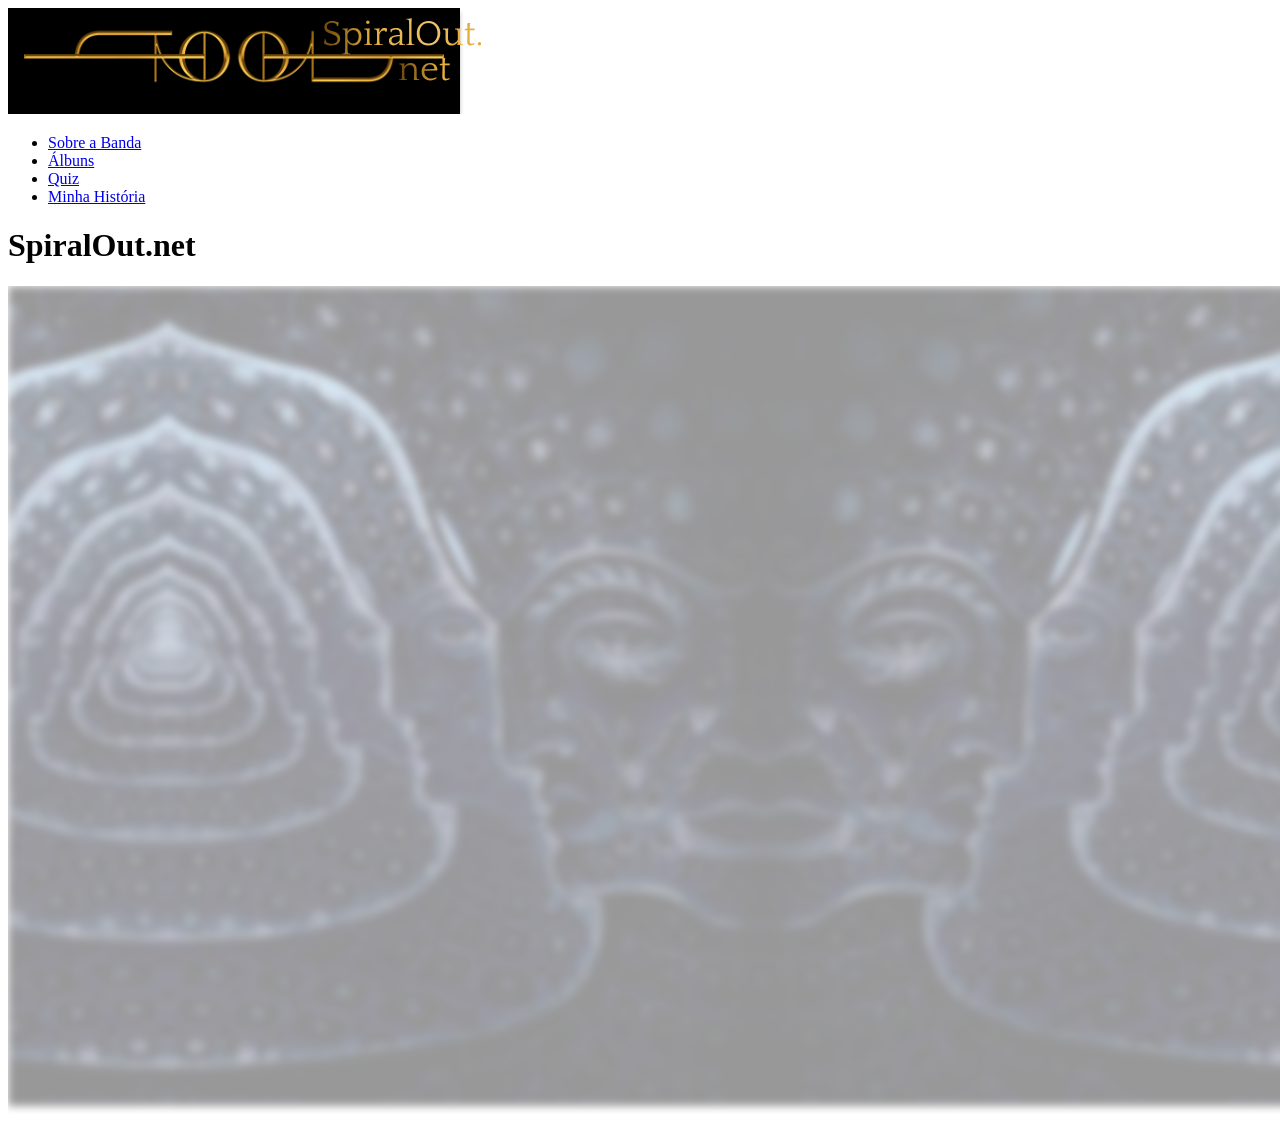
==== index.html @ 12d0bd38 "adicionando elementos da nav bar" ====
<!DOCTYPE html>
<html lang="en">
<head>
    <meta charset="UTF-8">
    <meta name="viewport" content="width=device-width, initial-scale=1.0">
    <title>SpiralOut.net</title>
    <link rel="stylesheet" href="assets/css/style.css">
</head>

<body>
    <header>
        <a href="index.html"> <img src="assets/images/logo_navbar_tool.svg" alt="Imagem da logo da navbar" class="logo"></a>

        <ul class="nav_list">
            <li><a href="#sobre_a_banda">Sobre a Banda</a></li>
            <li><a href="#albuns">Álbuns</a></li>
            <li><a href="#quiz">Quiz</a></li>
            <li><a href="#minha_historia">Minha História</a></li>

        </ul>
    </header>

    <div class="hero" id="hero"></div>
    <div class="hero-content">
        <h1>SpiralOut.<span>net</span></h1>

    </div>
    
</body>
<a href="index.html"> <img src="assets/images/fundo.svg" alt="Imagem de fundo do álbum '10,000 Days' da banda Tool"></a>
</html>
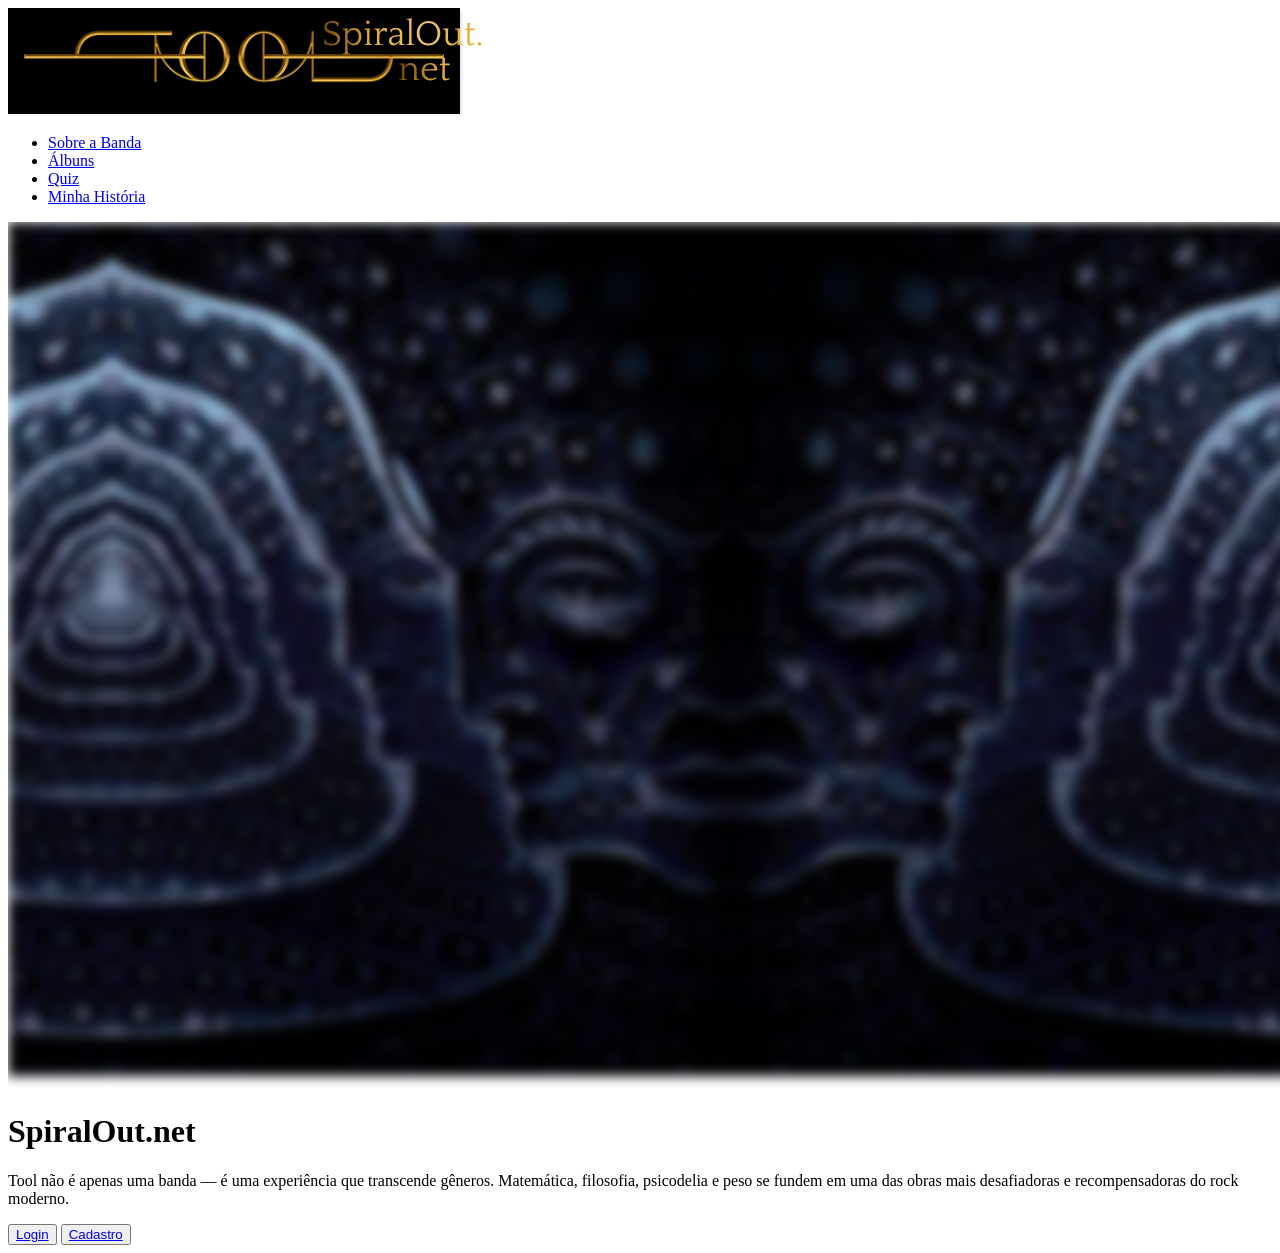
==== commit bed8a234: "Iniciando o HTML da Hero Section" ====
--- a/index.html
+++ b/index.html
@@ -22,10 +22,12 @@
 
     <div class="hero" id="hero"></div>
     <div class="hero-content">
-        <h1>SpiralOut.<span>net</span></h1>
-
+        <a href="index.html"> <img src="assets/images/fundo.svg" alt="Imagem de fundo do álbum '10,000 Days' da banda Tool"></a>
+        <h1>SpiralOut.<span class="texto-amarelo">net</span></h1>
+        <p>Tool não é apenas uma banda — é uma experiência que transcende gêneros. Matemática, filosofia, psicodelia e peso se fundem em uma das obras mais desafiadoras e recompensadoras do rock moderno.</p>
+        <button><a href="pages/login.html">Login</a></button>
+        <button><a href="pages/cadastro.html">Cadastro</a></button>
     </div>
     
 </body>
-<a href="index.html"> <img src="assets/images/fundo.svg" alt="Imagem de fundo do álbum '10,000 Days' da banda Tool"></a>
 </html>
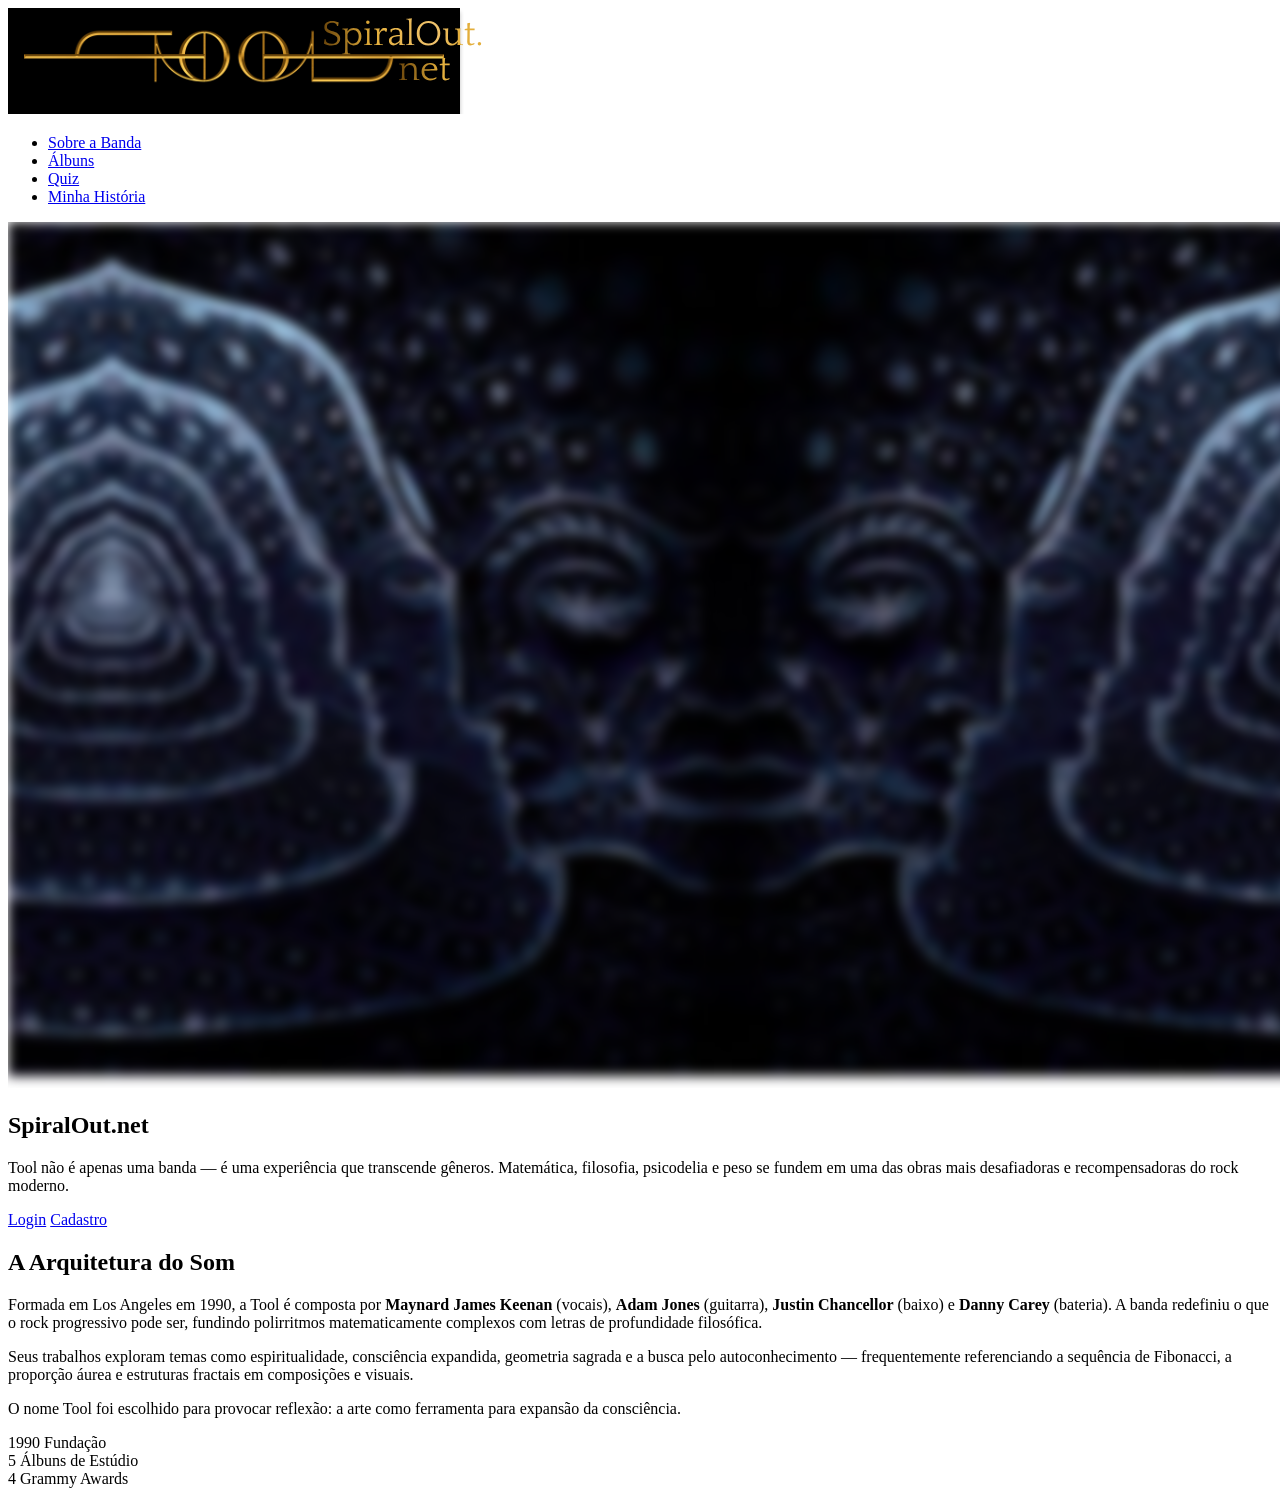
==== commit ad0baeda: "Adicionando a seção 'Sobre a Banda'" ====
--- a/index.html
+++ b/index.html
@@ -20,14 +20,66 @@
         </ul>
     </header>
 
-    <div class="hero" id="hero"></div>
+    <!-- HERO SECTION -->
+    <section class="hero" id="hero">
+        <div class="hero-background">
+        <img src="assets/images/fundo.svg" alt="Imagem de fundo do álbum '10,000 Days' da banda Tool">
+        </div>
+
     <div class="hero-content">
-        <a href="index.html"> <img src="assets/images/fundo.svg" alt="Imagem de fundo do álbum '10,000 Days' da banda Tool"></a>
         <h1>SpiralOut.<span class="texto-amarelo">net</span></h1>
         <p>Tool não é apenas uma banda — é uma experiência que transcende gêneros. Matemática, filosofia, psicodelia e peso se fundem em uma das obras mais desafiadoras e recompensadoras do rock moderno.</p>
-        <button><a href="pages/login.html">Login</a></button>
-        <button><a href="pages/cadastro.html">Cadastro</a></button>
+        <div class="hero-buttons">
+        <a href="pages/login.html" class="btn btn-linha">Login</a>
+        <a href="pages/cadastro.html" class="btn btn-preenchido">Cadastro</a>
+        </div>
     </div>
+
+    </section>
+
+    <!-- VIDEO DO YOUTUBE -->
+     <section>
+
+     </section>
+
+     <!-- SOBRE A BANDA -->
+      <section class="sobre" id="sobre_a_banda">
+
+        <div class="sobre-texto">
+            <h2 id="titulo-sobre">A Arquitetura do Som</h2>
+            <p>Formada em Los Angeles em 1990, a Tool é composta por <strong>Maynard James Keenan</strong> (vocais), <strong>Adam Jones</strong> (guitarra), <strong>Justin Chancellor</strong> (baixo) e <strong>Danny Carey</strong> (bateria). A banda redefiniu o que o rock progressivo pode ser, fundindo polirritmos matematicamente complexos com letras de profundidade filosófica.</p>
+
+            <p>Seus trabalhos exploram temas como espiritualidade, consciência expandida, geometria sagrada e a busca pelo autoconhecimento — frequentemente referenciando a sequência de Fibonacci, a proporção áurea e estruturas fractais em composições e visuais.</p>
+
+            <p>O nome Tool foi escolhido para provocar reflexão: a arte como ferramenta para expansão da consciência.</p>
+        </div>
+
+        <!-- bloquinhos de estatísticas -->
+         <div class="sobre-stats">
+ 
+        <div class="stat-card">
+          <span class="stat-num">1990</span>
+          <span class="stat-label">Fundação</span>
+        </div>
+ 
+        <div class="stat-card">
+          <span class="stat-num">5</span>
+          <span class="stat-label">Álbuns de Estúdio</span>
+        </div>
+ 
+        <div class="stat-card">
+          <span class="stat-num">4</span>
+          <span class="stat-label">Grammy Awards</span>
+        </div>
+      </div>
+      </section>
+
+      <!-- ALBUNS -->
+       <section>
+        <div>
+            
+        </div>
+       </section>
     
 </body>
 </html>
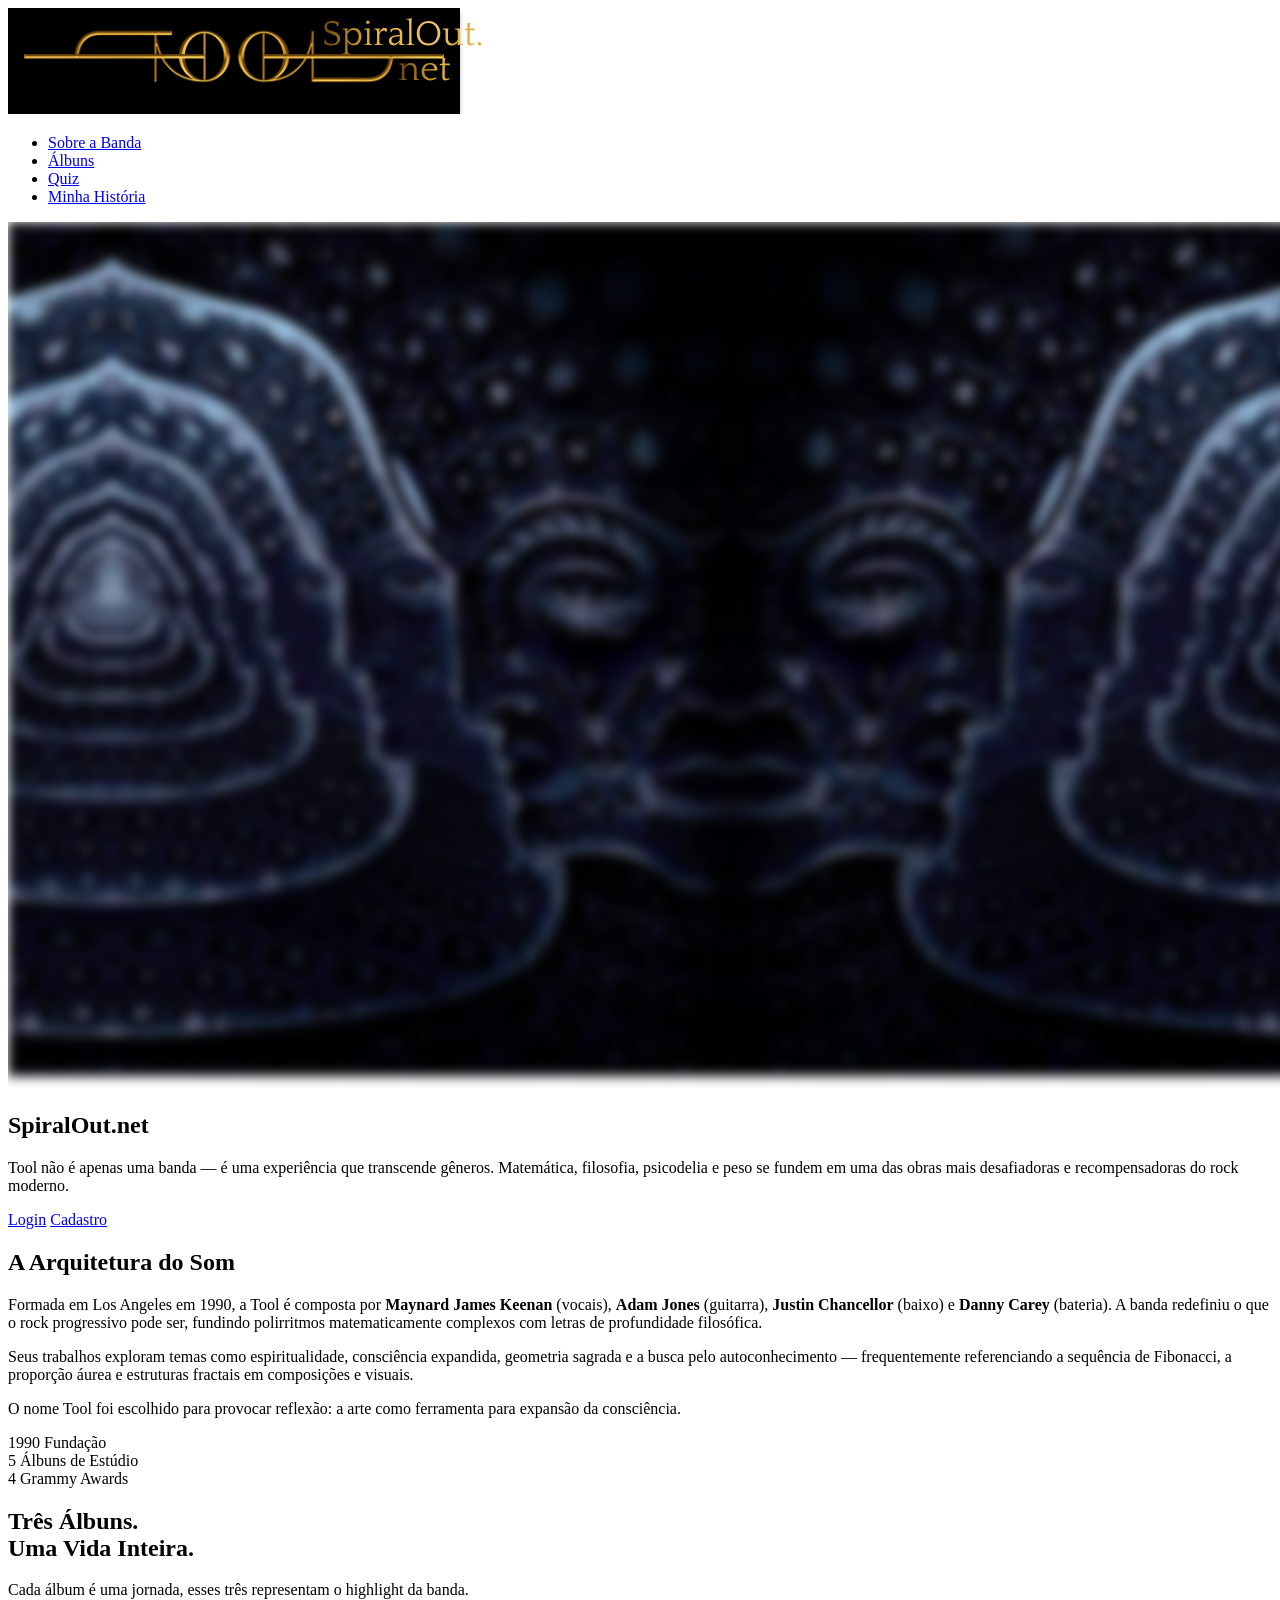
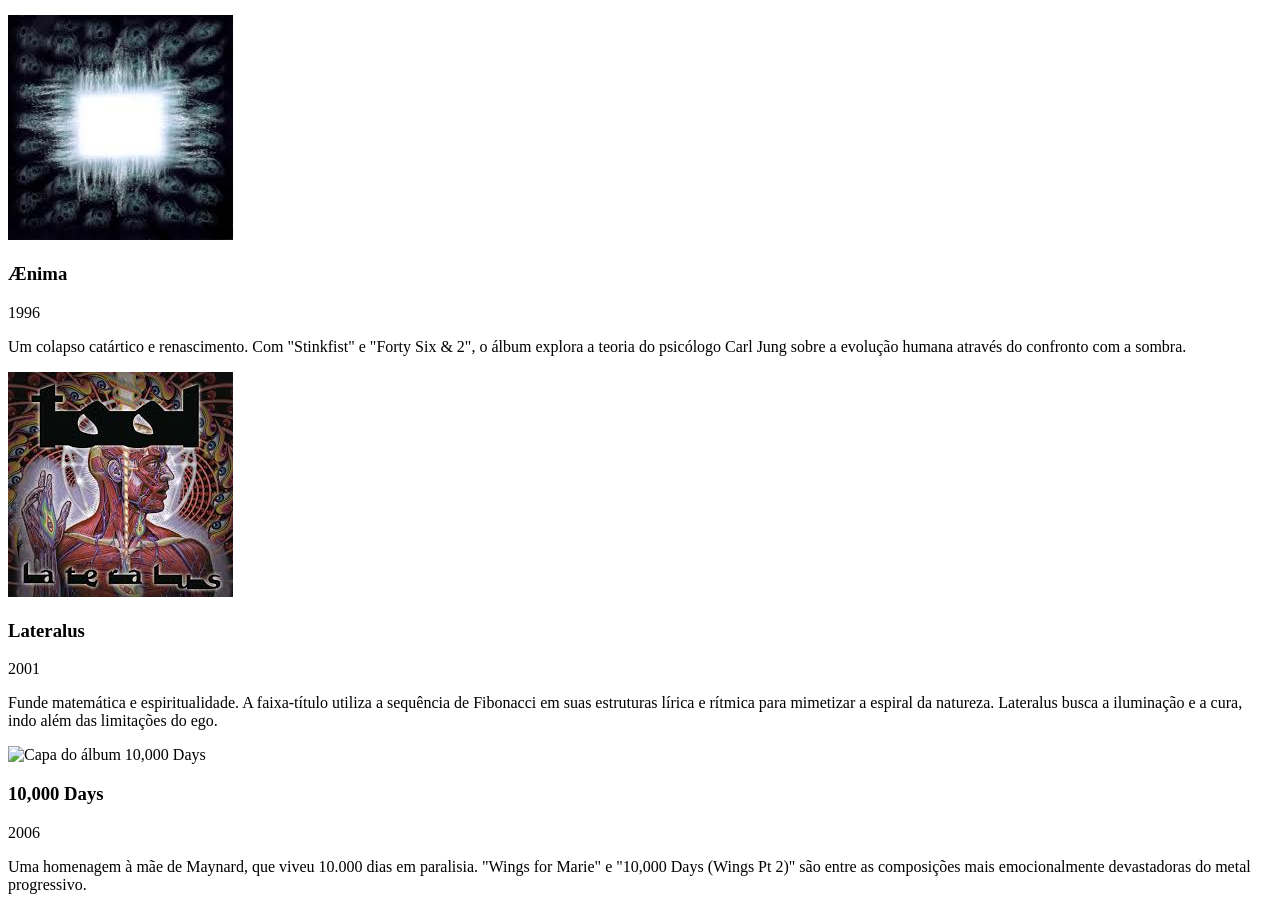
==== commit d2765751: "Adicionando as seções de albuns" ====
--- a/index.html
+++ b/index.html
@@ -5,6 +5,7 @@
     <meta name="viewport" content="width=device-width, initial-scale=1.0">
     <title>SpiralOut.net</title>
     <link rel="stylesheet" href="assets/css/style.css">
+    <link href="https://fonts.googleapis.com/css2?family=Cinzel:wght@400;600;900&family=Cormorant+Garamond:ital,wght@0,300;0,400;1,300&family=Share+Tech+Mono&display=swap" rel="stylesheet">
 </head>
 
 <body>
@@ -34,11 +35,6 @@
         <a href="pages/cadastro.html" class="btn btn-preenchido">Cadastro</a>
         </div>
     </div>
-
-    </section>
-
-    <!-- VIDEO DO YOUTUBE -->
-     <section>
 
      </section>
 
@@ -75,9 +71,54 @@
       </section>
 
       <!-- ALBUNS -->
-       <section>
-        <div>
-            
+       <section class="albuns" id="albuns">
+
+        <div class="albuns-header">
+            <h2 id="titulo-albuns">Três Álbuns. <br> Uma Vida Inteira.</h2>
+            <p>Cada álbum é uma jornada, esses três representam o highlight da banda.
+            </p>
+        </div>
+
+        <div class="albuns-grid">
+
+            <!-- Ænima -->
+            <article class="album-card" aria-label="Álbum Ænima">
+                <div class="album-capa">
+                    <img src="assets/images/aenima.jpg" alt="Capa do álbum Ænima">
+                </div>
+
+                <div class="album-info">
+                    <h3 class="album-nome">Ænima</h3>
+                    <span class="album-ano">1996</span>
+                    <p class="album-desc"> Um colapso catártico e renascimento. Com "Stinkfist" e "Forty Six & 2", o álbum explora a teoria do psicólogo Carl Jung sobre a evolução humana através do confronto com a sombra. </p>
+                </div>
+            </article>
+
+            <!-- Lateralus -->
+             <article class="album-card">
+                <div class="album-capa">
+                    <img src="assets/images/lateralus.jpg" alt="Capa do álbum Lateralus">
+                </div>
+
+                <div class="album-info">
+                    <h3 class="album-nome" >Lateralus</h3>
+                    <span class="album-ano">2001</span>
+                    <p class="album-desc"> Funde matemática e espiritualidade. A faixa-título utiliza a sequência de Fibonacci em suas estruturas lírica e rítmica para mimetizar a espiral da natureza. Lateralus busca a iluminação e a cura, indo além das limitações do ego. </p>
+                </div>
+             </article>
+
+             <!-- 10,000 Days -->
+              <article class="album-card">
+                <div class="album-capa">
+                    <img src="assets/images/10000days.jpg" alt="Capa do álbum 10,000 Days">
+                </div>
+
+                <div class="album-info">
+                    <h3 class="album-nome">10,000 Days</h3>
+                    <span class="album-ano">2006</span>
+                    <p class="album-desc"> Uma homenagem à mãe de Maynard, que viveu 10.000 dias em paralisia. "Wings for Marie" e "10,000 Days (Wings Pt 2)" são entre as composições mais emocionalmente devastadoras do metal progressivo. </p>
+                </div>
+              </article>
         </div>
        </section>
     
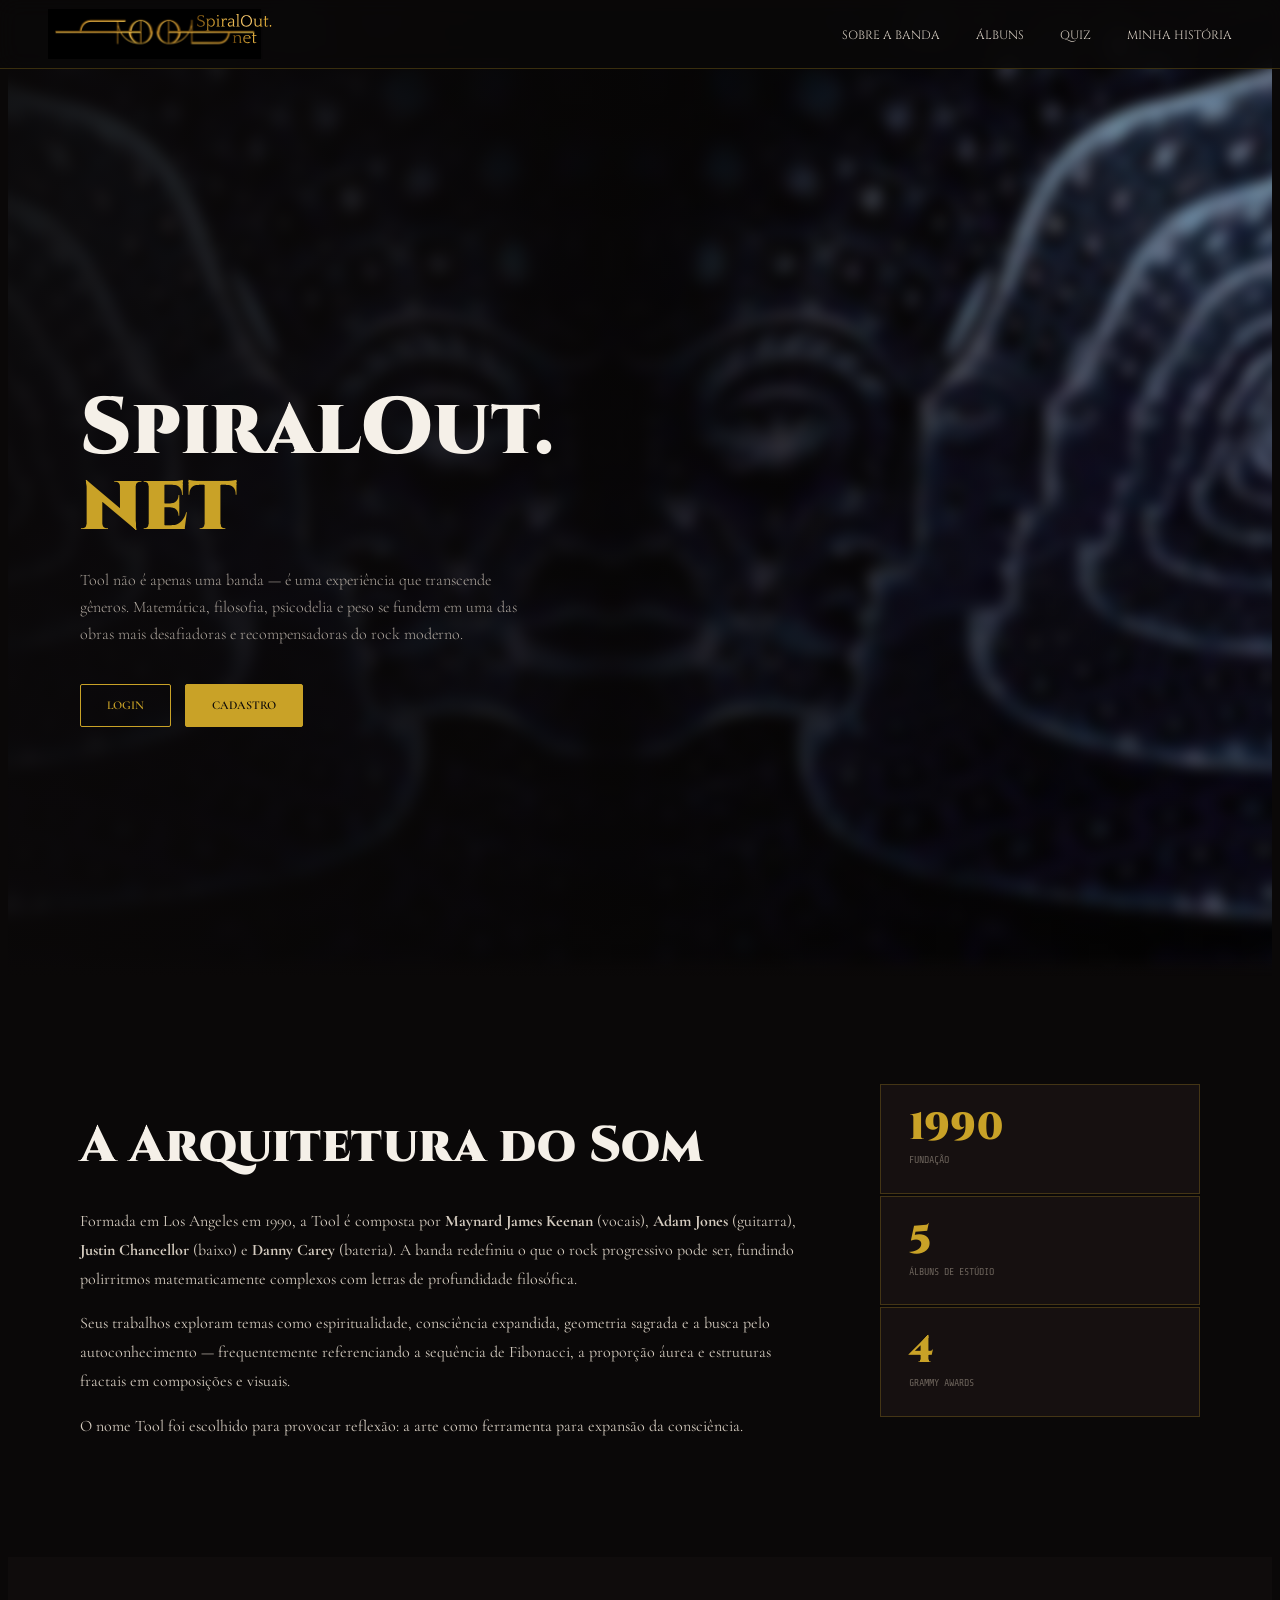
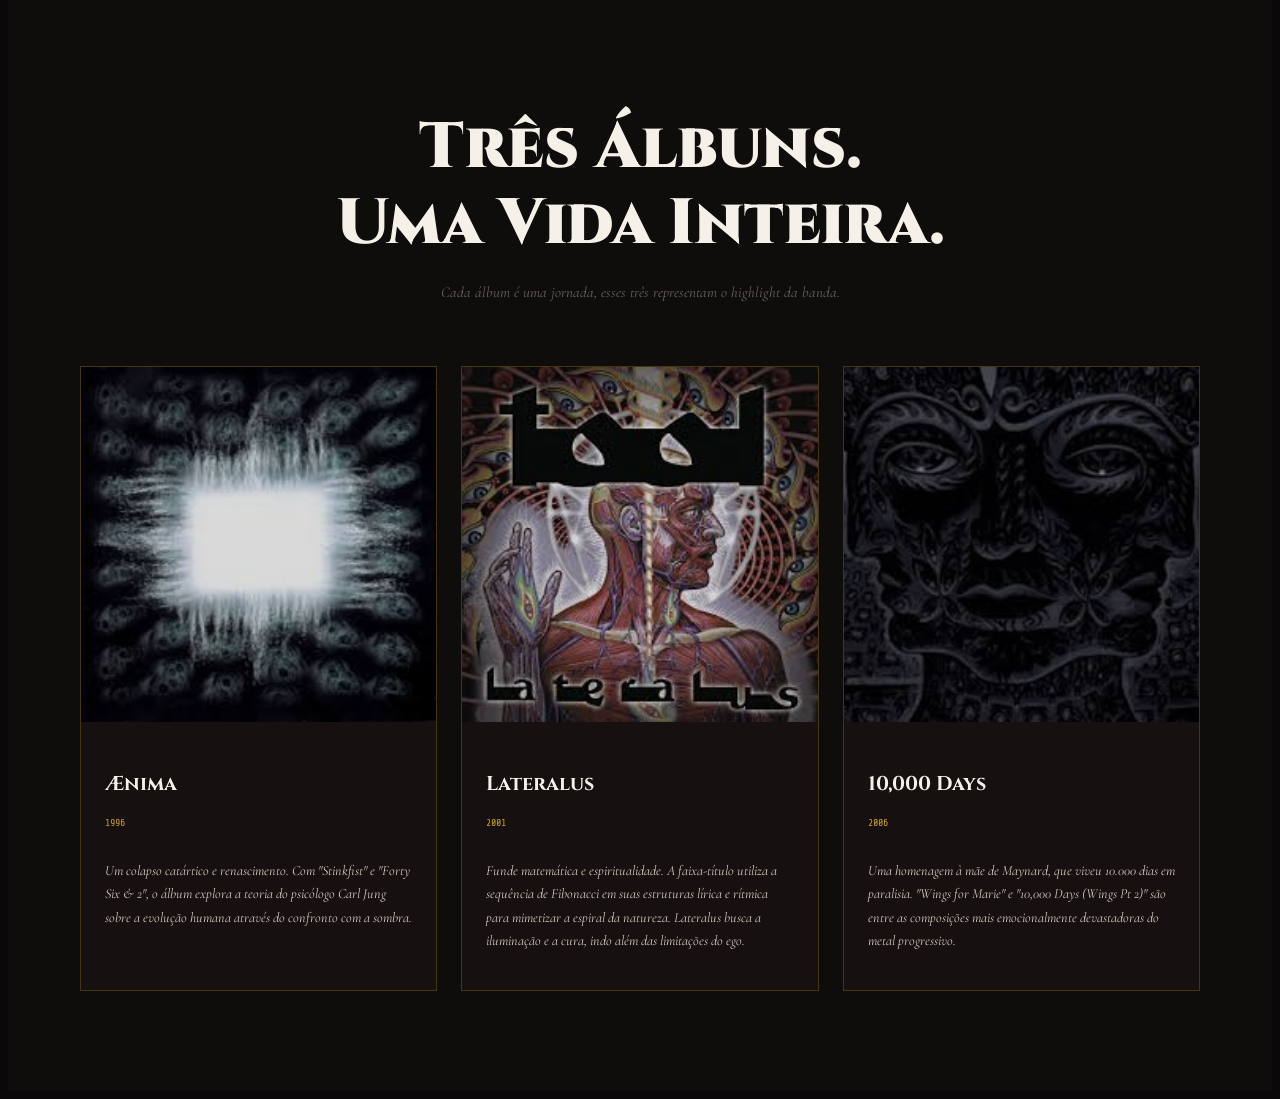
==== commit 280241a6: "Adicionando o CSS da página" ====
--- a/index.html
+++ b/index.html
@@ -13,32 +13,32 @@
         <a href="index.html"> <img src="assets/images/logo_navbar_tool.svg" alt="Imagem da logo da navbar" class="logo"></a>
 
         <ul class="nav_list">
-            <li><a href="#sobre_a_banda">Sobre a Banda</a></li>
-            <li><a href="#albuns">Álbuns</a></li>
-            <li><a href="#quiz">Quiz</a></li>
-            <li><a href="#minha_historia">Minha História</a></li>
+            <li><a href="#sobre_a_banda">SOBRE A BANDA</a></li>
+            <li><a href="#albuns">ÁLBUNS</a></li>
+            <li><a href="#quiz">QUIZ</a></li>
+            <li><a href="#minha_historia">MINHA HISTÓRIA</a></li>
 
         </ul>
     </header>
 
-    <!-- HERO SECTION -->
+    <!-- Hero Section -->
     <section class="hero" id="hero">
         <div class="hero-background">
         <img src="assets/images/fundo.svg" alt="Imagem de fundo do álbum '10,000 Days' da banda Tool">
         </div>
 
     <div class="hero-content">
-        <h1>SpiralOut.<span class="texto-amarelo">net</span></h1>
+        <h1>SpiralOut. <br><span class="texto-amarelo">net</span></h1>
         <p>Tool não é apenas uma banda — é uma experiência que transcende gêneros. Matemática, filosofia, psicodelia e peso se fundem em uma das obras mais desafiadoras e recompensadoras do rock moderno.</p>
         <div class="hero-buttons">
-        <a href="pages/login.html" class="btn btn-linha">Login</a>
-        <a href="pages/cadastro.html" class="btn btn-preenchido">Cadastro</a>
+        <a href="pages/login.html" class="btn btn-linha">LOGIN</a>
+        <a href="pages/cadastro.html" class="btn btn-preenchido">CADASTRO</a>
         </div>
     </div>
 
      </section>
 
-     <!-- SOBRE A BANDA -->
+     <!-- Sobre a banda -->
       <section class="sobre" id="sobre_a_banda">
 
         <div class="sobre-texto">
@@ -55,22 +55,22 @@
  
         <div class="stat-card">
           <span class="stat-num">1990</span>
-          <span class="stat-label">Fundação</span>
+          <span class="stat-label">FUNDAÇÃO</span>
         </div>
  
         <div class="stat-card">
           <span class="stat-num">5</span>
-          <span class="stat-label">Álbuns de Estúdio</span>
+          <span class="stat-label">ÁLBUNS DE ESTÚDIO</span>
         </div>
  
         <div class="stat-card">
           <span class="stat-num">4</span>
-          <span class="stat-label">Grammy Awards</span>
+          <span class="stat-label">GRAMMY AWARDS</span>
         </div>
       </div>
       </section>
 
-      <!-- ALBUNS -->
+      <!-- Albuns -->
        <section class="albuns" id="albuns">
 
         <div class="albuns-header">
@@ -110,7 +110,7 @@
              <!-- 10,000 Days -->
               <article class="album-card">
                 <div class="album-capa">
-                    <img src="assets/images/10000days.jpg" alt="Capa do álbum 10,000 Days">
+                    <img src="assets/images/10000 days.jpg" alt="Capa do álbum 10,000 Days">
                 </div>
 
                 <div class="album-info">
--- a/assets/css/style.css
+++ b/assets/css/style.css
@@ -0,0 +1,375 @@
+@import url('https://fonts.googleapis.com/css2?family=Cinzel:wght@400;600;900&family=Cormorant+Garamond:ital,wght@0,300;0,400;0,600;1,300;1,400&family=Share+Tech+Mono&display=swap');
+
+:root {
+  --ouro:        #c9a227;
+  --ouro-escuro: #7a601a;
+  --ouro-borda:  rgba(201, 162, 39, 0.25);
+  --fundo:       #0a0808;
+  --fundo-2:     #0f0c0c;
+  --fundo-card:  #161010;
+  --texto:       #d4cbbf;
+  --texto-fraco: #6b625a;
+  --branco:      #f5f0e8;
+}
+
+*::before,
+*::after {
+  box-sizing: border-box;
+  margin: 0;
+  padding: 0;
+}
+
+html {
+  scroll-behavior: smooth; /* rola a tela suavemente */
+}
+
+body {
+  background-color: var(--fundo);
+  color: var(--texto);
+  font-family: 'Cormorant Garamond';
+  font-size: 18px;
+  line-height: 1.75;
+}
+
+img {
+  display: block;
+  max-width: 100%;
+}
+
+a {
+  color: inherit;
+  text-decoration: none;
+}
+
+ul {
+  list-style: none; /* tira a bolinha de listas */
+}
+
+.texto-amarelo {
+  color: var(--ouro); /* span do <h1> */
+}
+
+/* botoes */
+.btn {
+  display: inline-block;
+  font-family: 'Cormorant Garamond';
+  font-size: 12px;
+  font-weight: 600;
+  padding: 10px 26px;
+  border-radius: 2px;
+  cursor: pointer;
+}
+
+.btn-linha { /* linha do login */
+  background: transparent;
+  border: 1px solid var(--ouro);
+  color: var(--ouro);
+}
+
+.btn-preenchido { /* caixa do cadastro */
+  background: var(--ouro);
+  border: 1px solid var(--ouro);
+  color: #0a0808;
+}
+
+
+header {
+  position: fixed;
+  top: 0;
+  left: 0;
+  right: 0;
+  z-index: 100;
+
+  display: flex;
+  align-items: center;
+  justify-content: space-between;
+  gap: 24px;
+
+  padding: 0 48px;
+  height: 68px;
+
+  background: #0a0808e0;
+  backdrop-filter: blur(10px);
+  border-bottom: 1px solid var(--ouro-borda);
+}
+
+.logo {
+  height: 50px;
+  width: auto;
+  flex-shrink: 0;
+}
+
+.nav_list {
+  display: flex;
+  align-items: center;
+  gap: 36px;
+}
+
+.nav_list a {
+  font-family: 'Cinzel';
+  font-size: 12px;
+  font-weight: 400;
+  color: var(--texto);
+  transition: color 0.2s;
+}
+
+.nav_list a:hover {
+  color: var(--ouro);
+}
+
+.hero {
+  position: relative;
+  width: 100%;
+  min-height: 100vh;
+  display: flex;
+  align-items: center;
+  padding-top: 68px;
+}
+
+.hero-background {
+  position: absolute;
+  inset: 0;
+  z-index: 0;
+  overflow: hidden;
+}
+
+.hero-background img {
+  width: 100%;
+  height: 100%;
+  object-fit: cover;
+  object-position: center;
+}
+
+.hero-background::after {/* gradiente escuro da esquerda para direita */
+  content: '';
+  position: absolute;
+  inset: 0;
+  background: linear-gradient(
+    to right,
+    rgba(10, 8, 8, 0.92) 0%,
+    rgba(10, 8, 8, 0.65) 50%,
+    rgba(10, 8, 8, 0.2) 100%
+  );
+}
+
+.hero-content {
+  position: relative;
+  z-index: 2;
+  max-width: 580px;
+  padding: 80px 72px;
+}
+
+.hero-content h1 {
+  font-family: 'Cinzel';
+  font-size: 80px;
+  font-weight: 900;
+  line-height: 0.95;
+  color: var(--branco);
+  margin-bottom: 24px;
+}
+
+.hero-content p {
+  font-size: 16px;
+  font-weight: 300;
+  color: rgba(212, 203, 191, 0.8);
+  line-height: 1.7;
+  max-width: 440px;
+  margin-bottom: 36px;
+}
+
+.hero-buttons {
+  display: flex;
+  gap: 14px;
+  flex-wrap: wrap;
+}
+
+.sobre {
+  display: grid;
+  grid-template-columns: 1fr 320px;
+  gap: 72px;
+  align-items: start;
+
+  padding: 100px 72px;
+  background: var(--fundo);
+}
+
+.sobre-texto h2 {
+  font-family: 'Cinzel';
+  font-size: 50px;
+  font-weight: 900;
+  color: var(--branco);
+  line-height: 1.15;
+  margin-bottom: 32px;
+}
+
+.sobre-texto p {
+  font-size: 16px;
+  color: var(--texto);
+  margin-bottom: 16px;
+  line-height: 1.8;
+}
+
+.sobre-stats {
+  display: flex;
+  flex-direction: column;
+  gap: 2px;
+  padding-top: 8px;
+}
+
+.stat-card {
+  background: var(--fundo-card);
+  border: 1px solid var(--ouro-borda);
+  padding: 24px 28px;
+  display: flex;
+  flex-direction: column;
+  gap: 4px;
+}
+
+.stat-num {
+  font-family: 'Cinzel';
+  font-size: 38px;
+  font-weight: 900;
+  color: var(--ouro);
+  line-height: 1;
+}
+
+.stat-label {
+  font-family: 'Share Tech Mono';
+  font-size: 10px;
+  color: var(--texto-fraco);
+}
+
+.albuns {
+  padding: 100px 72px;
+  background: var(--fundo-2);
+}
+
+.albuns-header {
+  text-align: center;
+  margin-bottom: 60px;
+}
+
+.albuns-header h2 {
+  font-family: 'Cinzel';
+  font-size: 64px;
+  font-weight: 900;
+  color: var(--branco);
+  line-height: 1.2;
+  margin-bottom: 16px;
+}
+
+.albuns-header p {
+  font-size: 15px;
+  color: var(--texto-fraco);
+  font-style: italic;
+}
+
+.albuns-grid {
+  display: grid;
+  grid-template-columns: repeat(3, 1fr); /* cria 3 colunas de largura igual */
+  gap: 24px;
+}
+
+.album-card {
+  background: var(--fundo-card);
+  border: 1px solid var(--ouro-borda);
+  overflow: hidden;
+  transition: transform 0.3s ease, border-color 0.3s ease, box-shadow 0.3s ease;
+}
+
+.album-capa {
+  width: 100%;
+  aspect-ratio: 1 / 1; /* pra enquadrar a imagem do album */
+  overflow: hidden;
+}
+
+.album-capa img {
+  width: 100%;
+  height: 100%;
+  object-fit: cover;
+  transition: transform 0.4s ease, filter 0.4s ease;
+  filter: brightness(0.85) saturate(0.7);
+}
+
+.album-info {
+  padding: 24px;
+}
+
+.album-nome {
+  font-family: 'Cinzel';
+  font-size: 20px;
+  font-weight: 700;
+  color: var(--branco);
+  margin-bottom: 4px;
+}
+
+.album-ano {
+  display: inline-block;
+  font-family: 'Share Tech Mono';
+  font-size: 10px;
+  color: var(--ouro);
+  margin-bottom: 14px;
+}
+
+.album-desc {
+  font-size: 14px;
+  color: var(--texto);
+  line-height: 1.65;
+  font-style: italic;
+}
+
+@media (max-width: 1024px) {
+  .sobre {
+    grid-template-columns: 1fr;
+    gap: 48px;
+    padding: 80px 40px;
+  }
+
+  .sobre-stats {
+    flex-direction: row;
+    flex-wrap: wrap;
+  }
+
+  .stat-card {
+    flex: 1;
+    min-width: 140px;
+  }
+
+  .albuns {
+    padding: 80px 40px;
+  }
+
+  .albuns-grid {
+    grid-template-columns: repeat(2, 1fr);
+  }
+}
+
+@media (max-width: 768px) {
+  header {
+    padding: 0 24px;
+    height: 60px;
+  }
+
+  .nav_list {
+    display: none; /* adicionar menu hambúrguer depois */
+  }
+
+  .hero-content {
+    padding: 60px 28px;
+  }
+
+  .hero-content h1 {
+    font-size: clamp(40px, 192px, 64px);
+  }
+
+  .albuns-grid {
+    grid-template-columns: 1fr;
+    max-width: 420px;
+    margin: 0 auto;
+  }
+
+  .sobre,
+  .albuns {
+    padding: 72px 24px;
+  }
+}
